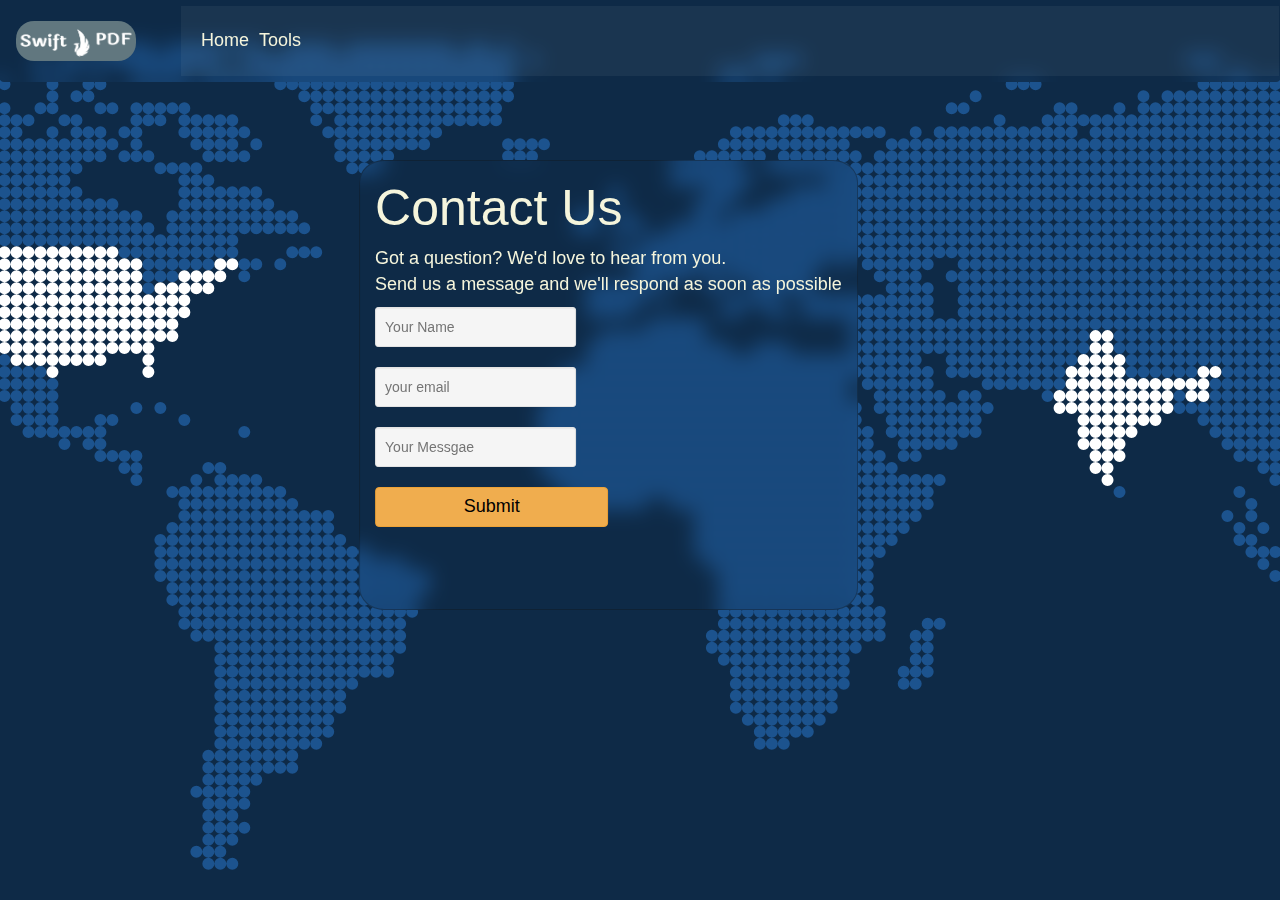
==== contact.html @ f31cd765 "Add files via upload" ====
<!DOCTYPE html>
<html lang="en">
  <head>
    <meta charset="UTF-8" />
    <meta name="viewport" content="width=device-width, initial-scale=1.0" />
    <title>Contact me</title>
    <link rel="shortcut icon" href="your website logo" type="image/x-icon" />
    <link
      rel="stylesheet"
      href="https://cdnjs.cloudflare.com/ajax/libs/font-awesome/4.7.0/css/font-awesome.min.css"
    />

    <link
      href="https://cdn.jsdelivr.net/npm/bootstrap@5.3.2/dist/css/bootstrap.min.css"
      rel="stylesheet"
    />
    <script src="https://cdn.jsdelivr.net/npm/bootstrap@5.3.2/dist/js/bootstrap.bundle.min.js"></script>

    <script src="https://code.jquery.com/jquery-3.6.0.min.js"></script>

    <link
      rel="stylesheet"
      href="https://maxcdn.bootstrapcdn.com/bootstrap/3.4.1/css/bootstrap.min.css"
    />
    <script src="https://ajax.googleapis.com/ajax/libs/jquery/3.7.1/jquery.min.js"></script>
    <script src="https://maxcdn.bootstrapcdn.com/bootstrap/3.4.1/js/bootstrap.min.js"></script>

    <style>
      html,
      body {
        height: 100%;
        margin: 0;
      }
      body {
        background-image: url("World Map1.svg");
        background-size: cover; /* Add this line */
        background-repeat: no-repeat; /* Add this line */
        background-position: center; /* Add this line */
      }
      #cnt {
        height: 50vh;
        width: auto;
        border: 0.5px rgba(18, 17, 17, 0.326) solid;
        background-color: transparent;
        backdrop-filter: blur(10px);
        -webkit-backdrop-filter: blur(2px);
        border-radius: 5%;
        position: absolute; /* Add this line */
        left: 30%; /* Adjust this value to move the container left or right */
        transform: translateX(5%);
        top: 160px;
        color: #f5f5dc;
      }
      .navbar-brand {
  margin-right: 20px;
}

.navbar-brand img {
  vertical-align: middle;
  margin-right: 10px;
}

.navbar-nav {
  margin-left: auto;
}

.nav-link {
  padding: 10px 20px;
}
.navbar{
  z-index: 2;
  background-color: transparent;
        backdrop-filter: blur(10px);
        -webkit-backdrop-filter: blur(2px);
        color: black;
 
}
.navbar-collapse {
        background-color: rgba(200, 216, 230, 0.062);
      }

      @media (min-width: 768px) {
        #cnt{
          left: 30%; /* Adjust this value to move the container left or right */
        transform: translateX(-5%);
        top: 160px;
        }
        
      }

      /* Small screen and up */
      @media (min-width: 480px) {
        #cnt{
          left: 30%; /* Adjust this value to move the container left or right */
        transform: translateX(-5%);
        top: 160px;
        }
      }

      /* Extra small screen and up */
      @media (max-width: 479px) {
        #cnt{
          left: 30%; /* Adjust this value to move the container left or right */
        transform: translateX(-30%);
        top: 100px;
        width: 100%;
        height: 65vh;
        }
      }
    </style>
  </head>

  <body>

    <nav class="navbar navbar-expand-lg ">
      <a class="navbar-brand" href="index.html">
        <img src="logo.png" alt="Logo" style="width: 120px; height: 40px; margin-top: -10px; border-radius: 18px;">
      </a>
      <button class="navbar-toggler" type="button" data-toggle="collapse" data-target="#navbarSupportedContent" aria-controls="navbarSupportedContent" aria-expanded="false" aria-label="Toggle navigation">
        <span class="navbar-toggler-icon"></span>
      </button>
    
      <div class="collapse navbar-collapse" id="navbarSupportedContent">
        <ul class="navbar-nav mr-auto">
          <li class="nav-item active">
            <a class="nav-link" href="index.html"><h4 style="color: beige;">Home</h4> <span class="sr-only">(current)</span></a>
          </li>
          <li class="nav-item">
            <a class="nav-link" href="index.html#card"><h4 style="color: beige;">Tools</h4></a>
          </li>
        </ul>
      </div>
    </nav>
    
    <div class="container" id="cnt">
      <h1 style="font-size: 50px;">Contact Us</h1>
      <p style="font-size: 18px;">
        Got a question? We'd love to hear from you. <br />
        Send us a message and we'll respond as soon as possible
      </p>
      <form action="https://api.web3forms.com/submit" method="POST">
        <div class="form-content">

          <input
            type="hidden"
            name="access_key"
            value="34c69293-02f0-4e30-9a9a-af87867ecaee"
          />

          <input type="hidden" name="redirect" value="contact-thankyou-page" />

          <input
            type="hidden"
            name="subject"
            value="Hey KHUSHAL New feedback for your website"
          />

          <div class="name">
            <input
              class="well well-sm"
              type="text"
              name="name"
              placeholder="Your Name"
              required
            />
          </div>

          <div class="email">
            <input
              class="well well-sm"
              type="email"
              name="email"
              placeholder="your email"
              required
            />
          </div>

          <div class="msg">
            <input
              class="well well-sm"
              type="text"
              name="Message"
              placeholder="Your Messgae"
            />
          </div>

          <button class="btn btn-warning" style="color: black; width: 50%; font-size: large;" type="submit">Submit</button>
        </div>
      </form>
    </div>
  </body>
</html>
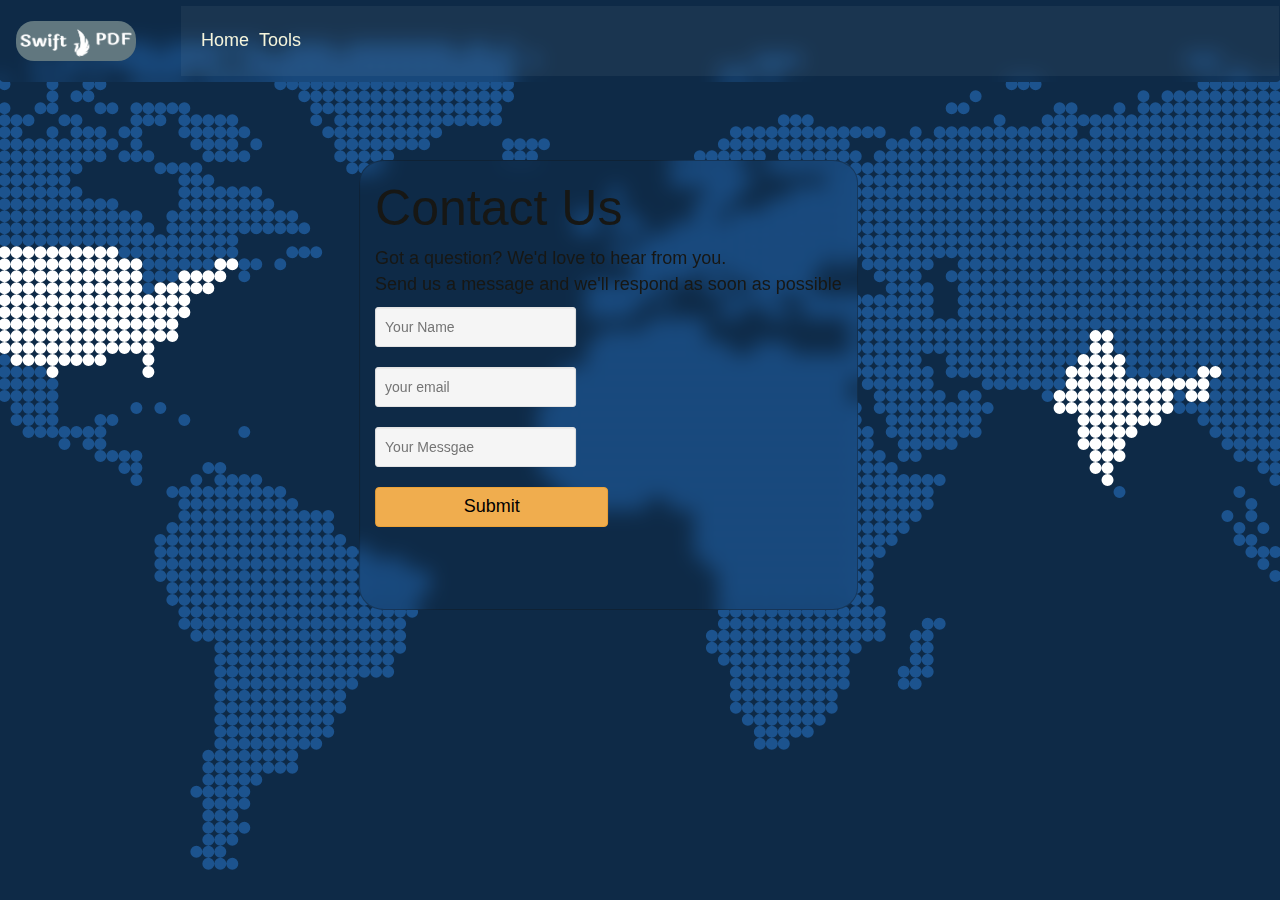
==== commit bb5ea5c8: "contact.html" ====
--- a/contact.html
+++ b/contact.html
@@ -49,7 +49,7 @@
         left: 30%; /* Adjust this value to move the container left or right */
         transform: translateX(5%);
         top: 160px;
-        color: #f5f5dc;
+        color: #171714;
       }
       .navbar-brand {
   margin-right: 20px;
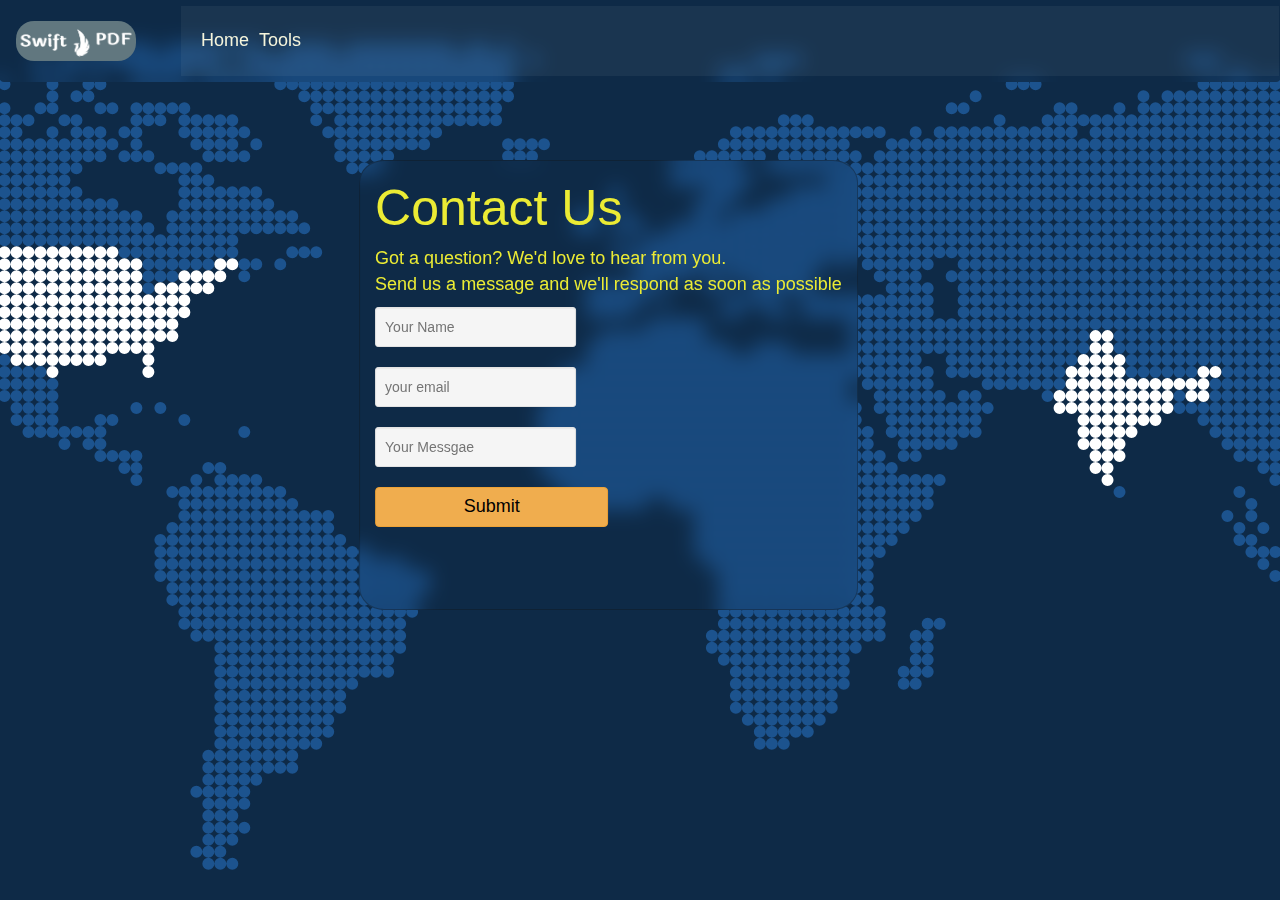
==== commit d0a5c40c: "contact.html" ====
--- a/contact.html
+++ b/contact.html
@@ -49,7 +49,7 @@
         left: 30%; /* Adjust this value to move the container left or right */
         transform: translateX(5%);
         top: 160px;
-        color: #171714;
+        color: #ebeb34;
       }
       .navbar-brand {
   margin-right: 20px;
